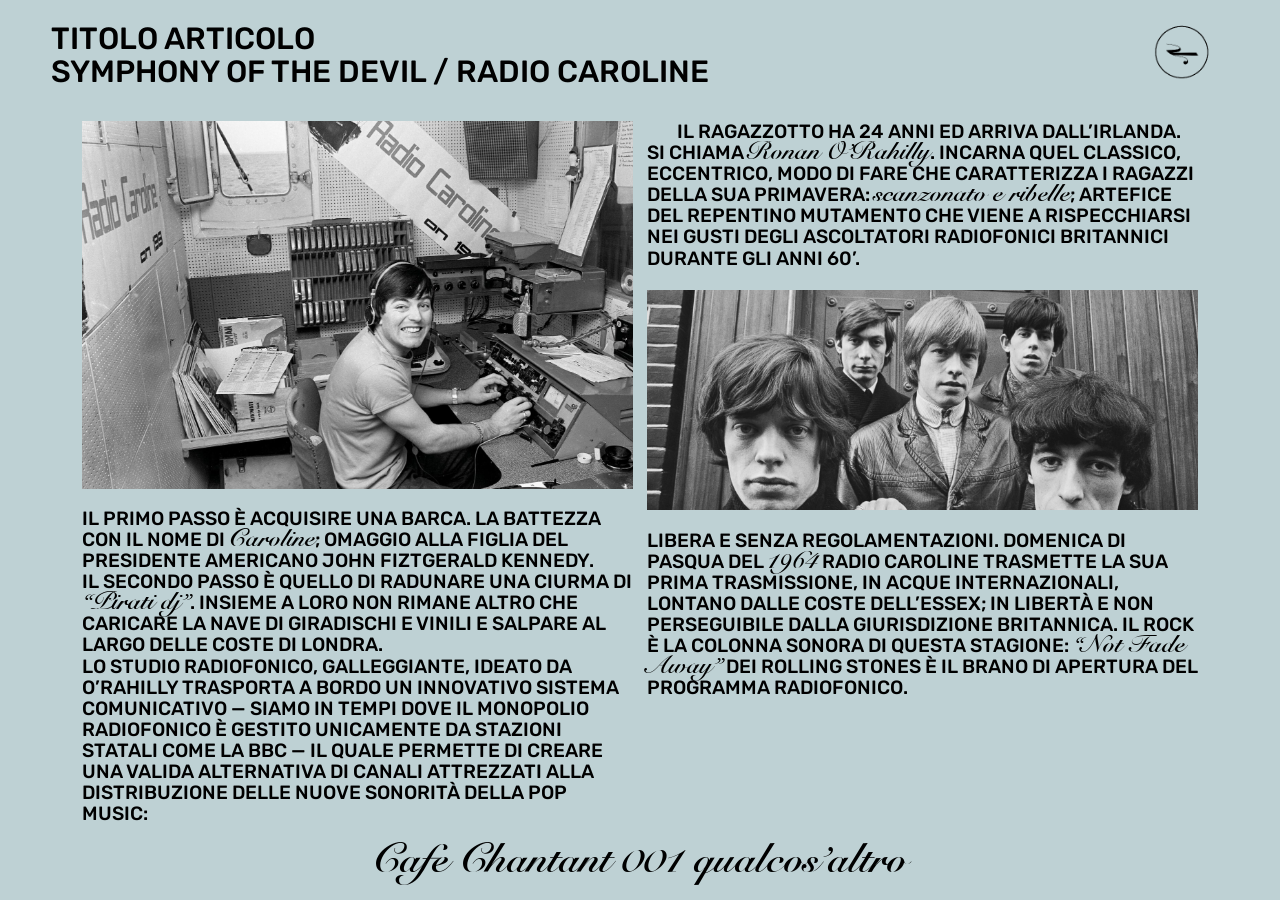
==== articolo-001.html @ ba3a2f0f "Add manifesto page, article pages 001-004, fixed header/footer layout, plane icon Co-Authored-By: Cl" ====
<!doctype html>
<html lang="it"><head><meta charset="utf-8"><meta name="viewport" content="width=device-width,initial-scale=1">
<title>Radio Caroline — Air Music</title>
<link rel="stylesheet" href="style.css"></head>
<body class="article-page"><div class="archive">
<header class="arthead"><div><h1>TITOLO ARTICOLO</h1><h2>SYMPHONY OF THE DEVIL / RADIO CAROLINE</h2></div><a href="cafe-chantant.html" aria-label="Archivio"><img src="img/plane.png" alt=""></a></header>
<div class="scroller"><article class="art">
<div class="two">
 <div class="col"><div class="ph h1 has-img"><img src="img/art001-1.jpg" alt="Tony Blackburn nello studio di Radio Caroline"></div><p>Il primo passo è acquisire una barca. La battezza con il nome di <span class="script">Caroline</span>; omaggio alla figlia del presidente americano John Fiztgerald Kennedy.<br>Il secondo passo è quello di radunare una ciurma di <span class="script">“Pirati dj”</span>. Insieme a loro non rimane altro che caricare la nave di giradischi e vinili e salpare al largo delle coste di Londra.<br>Lo studio radiofonico, galleggiante, ideato da O’Rahilly trasporta a bordo un innovativo sistema comunicativo — siamo in tempi dove il monopolio radiofonico è gestito unicamente da stazioni statali come la BBC — il quale permette di creare una valida alternativa di canali attrezzati alla distribuzione delle nuove sonorità della pop music:</p></div>
 <div class="col"><p class="ind">Il ragazzotto ha 24 anni ed arriva dall’Irlanda. Si chiama <span class="script">Ronan O’Rahilly</span>. Incarna quel classico, eccentrico, modo di fare che caratterizza i ragazzi della sua primavera: <span class="script">scanzonato e ribelle</span>; artefice del repentino mutamento che viene a rispecchiarsi nei gusti degli ascoltatori radiofonici britannici durante gli anni 60’.</p><div class="ph h2"><img src="img/art001-3.jpg" alt="I Rolling Stones" style="object-position:center 25%"></div><p>Libera e senza regolamentazioni. Domenica di Pasqua del <span class="script">1964</span> Radio Caroline trasmette la sua prima trasmissione, in acque internazionali, lontano dalle coste dell’Essex; in libertà e non perseguibile dalla giurisdizione britannica. Il rock è la colonna sonora di questa stagione: <span class="script">“Not Fade Away”</span> dei Rolling Stones è il brano di apertura del programma radiofonico.</p></div>
</div>
<div class="ph wide"><img src="img/art001-4.jpg" alt="Autobus a Londra" style="object-position:center 40%"></div>
<p class="full">Il clamore sociale lampante fin dai primissimi mesi, con milioni di ascoltatori che condividono le proprie giornate sintonizzati sulle frequenze musicali ed i contenuti di intrattenimento della “radio in mezzo al mare”.<br>Spinto dalle avvolgenti e taglienti voci di speaker come Tony Blackburn, Simon Dee e Dave Lee Travis, il network diviene talmente preponderante da costringere il governo a correre ai ripari.</p>
<p class="full">Il 15 agosto 1967 entra in vigore la legge “Marine Offences Act” stabilendo l’illegalità delle attività delle radio pirata gestite da persone sotto la legislazione inglese. Il fenomeno, a seguito delle aggiornate politiche governative, perde vigore, causando repentine chiusure di numerose stazioni radiofoniche. Radio Caroline non è esclusa. “All you need is love” dei Beatles è la traccia che chiude il viaggio di Radio Caroline. Trasmessa nell’ultimo periodo di vita della nave, la canzone diventa manifesto generazionale per ascoltatori e i produttori del fenomeno radio pirata, ritrovando elementi specifici della nascente ragione sociale inglese.</p>
<div class="two">
 <div class="col"><div class="ph half has-img"><img src="img/art001-2.jpg" alt="East Anglian Daily Times, 1965"></div><p>Ronan O’Rahilly è un chiaro esempio delle nuove ambizioni, che fomentano l’animo dei giovani inglesi della working class durante gli anni 60’.<br>L’epicentro del cambiamento è Londra. Il fenomeno verrà definito con il nome di Swinging London. Una metamorfosi di stile, atteggiamento e linguaggio che trasforma rapidamente la tetra metropoli post bellica nell’espressione "dondolante" della nuova cultura britannica.<br>Carnaby Street, nel quartiere Soho, è il cuore pulsante di questa esibizione, in cui musica, arte e moda, orientano i gusti artistici, esportandoli in tutto il mondo.<br>I Rolling Stones, i Beatles, gli Who sono gli esecutori principali della rivoluzione musicale.<br></p></div>
 <div class="col"><div class="ph h2"><img src="img/art001-5.jpg" alt="I Rolling Stones a Londra" style="object-position:center 50%"></div><div class="ph h2"><img src="img/art001-6.jpg" alt="Carnaby Street" style="object-position:center 45%"></div><p>I loro brani stravolgono i canoni sonori del panorama discografico. La ribellione verso il sistema politico e la ricerca di libertà sessuale, guidati da uno spregiudicato senso di romanticismo, ottengono un immediato consenso, consentendogli di raggiungere in breve tempo i primi posti delle classifiche mondiali.</p></div>
</div>
<div class="two"><div class="col"><p>L’amore, l’utilizzo di sostanze e l’attrazione per la psichedelia si mischiano all’anima dissidente delle nuove coscienze giovanili, accompagnate da un riscontro mediatico che focalizzerà l’attenzione delle istituzioni sul fenomeno sociale. Impegno che sarà evidenziato in diversi episodi tra cui quello capitato a Mick Jagger e la sua compagna Marianne Faithfull, arrestati nella loro abitazione di Cheyne Walk per possesso di cannabis il 24 maggio 1968.</p></div><div class="col"></div></div>
<div class="ph wide70"><img src="img/art001-7.jpg" alt="Swinging London" style="object-position:center 50%"></div>
<p class="full">A dare colore ad una Londra grigia e cupa sono le menti artistiche della corrente della Pop Art. Eduardo Paolozzi, Richard Hamilton, David Hockney sono alcuni dei nomi che hanno attirato milioni di visitatori nei musei con le proprie esposizioni di opere d’arte.<br>La fotografia dell’universo artistico della Swinging London la cura David Bailey, scattattando copertine per i Rolling Stones o riviste come Vogue che allineano la moda al centro del rinnovamento culturale. Da ora in avanti indossare una minigonna, farsi un nuovo taglio di capelli, vivere nel modo di Jean Shrimpton, sarà il sogno di ogni ragazza del mondo.</p>
<section class="sugg"><h2>Air Music Suggestion</h2><div class="vids">
<div class="vid" data-yt="qN5zw04WxCc"><div class="box"><div class="play"></div></div><span>My Generation - The Who</span></div>
<div class="vid"><div class="box"><div class="play"></div></div><span>Eric is here - Eric Burdon e The Animals</span></div>
<div class="vid"><div class="box"><div class="play"></div></div><span>Magical Mystery Tour - The Beatles</span></div>
</div></section>
</article></div>
<footer class="script artfoot">Cafe Chantant 001 qualcos’altro</footer></div><script src="video.js"></script></body></html>
---- style.css ----
@font-face{font-family:'Rubik';src:url(fonts/Rubik.woff2) format('woff2');font-weight:300 900;font-display:swap}
@font-face{font-family:'Snell Roundhand';src:url(fonts/SnellRoundhand-Bold.woff2) format('woff2');font-weight:400;font-display:swap}
:root{--bg:#BED1D4;--ink:#000;--white:#fff;--wip:#8a8f90}
*{box-sizing:border-box;margin:0;padding:0}
html,body{height:100%}
body{background:var(--bg);color:var(--ink);font-family:'Rubik',sans-serif;font-weight:400}
a{color:inherit;text-decoration:none}
.script{font-family:'Snell Roundhand',cursive;font-weight:400;text-transform:none}

/* HOME */
.home{min-height:100vh;display:grid;grid-template-rows:1fr auto;padding:0 4.5vw 5vh}
.hero{display:flex;align-items:center;gap:7vw;padding-top:4vh}
.hero .logo{width:50vw;max-width:760px;flex:none;display:block}
.menu{display:flex;flex-direction:column;gap:2.4vw;list-style:none}
.menu a{display:block;font-size:clamp(18px,2.7vw,36px);font-weight:500;text-transform:uppercase;line-height:1.1;white-space:nowrap}
.menu a.wip{color:var(--wip);pointer-events:auto;cursor:default}
.menu a:hover,.menu a:focus-visible{font-family:'Snell Roundhand',cursive;font-weight:400;text-transform:none;font-size:clamp(24px,3.6vw,48px);outline:none}
.tagline{text-align:center;font-size:clamp(14px,1.7vw,22px);font-weight:500;min-height:1.6em}
.tagline.script{font-size:clamp(18px,2.2vw,30px)}

/* BARRA ARCHIVIO */
.archive{height:100vh;height:100dvh;overflow:hidden;display:grid;grid-template-rows:auto 1fr auto;padding:0 4vw}
.archive header{padding:3vh 0 1.5vh;display:flex;justify-content:space-between;align-items:flex-start}
.archive header>a:not(.plane){display:block}
.plane img{width:clamp(56px,6.3vw,96px);display:block}
.archive h1{font-size:clamp(34px,4.6vw,64px);line-height:1}
.scroller{min-height:0;overflow-y:auto;padding:1.5vw 2vw 4vw;scrollbar-width:none}
.scroller::-webkit-scrollbar{display:none}
.archive footer{text-align:center;font-weight:500;font-size:clamp(12px,1.3vw,18px);padding:2.4vh 0}
.item{display:flex;align-items:center;justify-content:space-between;gap:4vw;margin-bottom:2.6vw}
.item img{width:min(34vw,420px);height:auto;display:block;flex:none}
.item .meta{flex:1;display:flex;flex-direction:column;align-items:flex-end;max-width:620px;margin:0 auto}
.item .name{font-size:clamp(34px,5vw,72px);line-height:1.05}
.item .row{display:flex;align-items:center;gap:1.5vw;width:100%;justify-content:flex-end}
.item .arrow{flex:1;height:1px;background:var(--ink);position:relative;max-width:20vw}
.item .arrow::before{content:'';position:absolute;left:0;top:-4px;width:9px;height:9px;border-left:1px solid var(--ink);border-bottom:1px solid var(--ink);transform:rotate(45deg) translate(2px,-2px) rotate(0)}
.item .code{font-size:clamp(18px,2.3vw,32px);font-weight:500}
.item:hover .name{text-decoration:underline;text-decoration-thickness:1px}

/* PLACEHOLDER */
.soon{min-height:100vh;display:grid;place-items:center;text-align:center;padding:4vw}
.soon h1{font-size:clamp(40px,7vw,96px);margin-bottom:2vh}
.soon p{font-size:clamp(14px,1.6vw,22px);font-weight:500}
.soon a{display:inline-block;margin-top:5vh;font-weight:500;text-transform:uppercase;border-bottom:1px solid}

@media (max-width:700px){
 .hero{flex-direction:column;justify-content:center;gap:6vh;align-items:flex-start}
 .hero .logo{width:92vw}
 .menu{gap:3vh}
 .item{flex-direction:column;align-items:flex-start}
 .item img{width:70vw}
 .item .meta{align-items:flex-start;width:100%}
 .cols{columns:1}
 .vid{width:70vw}
}

/* ARTICOLO */
.archive .arthead{padding:2.4vh 0 1.4vh}
.arthead img{width:clamp(56px,6.3vw,96px);display:block}
.arthead h1,.arthead h2{font-size:clamp(18px,2.4vw,36px);font-weight:500;line-height:1.1}
.article-page .scroller{padding:1.5vw 2.4vw 3vw}
.art{font-size:clamp(10px,1.5vw,23px);line-height:1.1;font-weight:500;text-transform:uppercase}
.art .two{display:grid;grid-template-columns:1fr 1fr;column-gap:1.2%;align-items:start}
.art .col{min-width:0}
.art p{margin-bottom:1.1em}
.art .ind{text-indent:1.6em}
.art .script{font-size:1.3em;line-height:.8;font-weight:400;text-transform:none}
.art .ph{background:var(--white);margin-bottom:1em}
.art .ph.h1,.art .ph.h2{aspect-ratio:2.5/1}
.art .ph.half{width:49%;margin-left:auto;aspect-ratio:1.2/1}
.art .ph.wide{aspect-ratio:5/1}
.art .ph.wide70{width:77%;aspect-ratio:3.9/1}
.archive .artfoot{font-weight:400;text-align:center;font-size:clamp(24px,3.2vw,48px);padding:1.4vh 0 1.8vh;line-height:1.2}
.sugg h2{font-size:clamp(11px,1.3vw,18px);font-weight:500;margin:5vh 0 2vh}
.vids{display:flex;gap:1.2vw;overflow-x:auto;scrollbar-width:none}
.vid{flex:none;width:44%}
.vid .box{background:#1b1b1b;aspect-ratio:1.5/1;display:grid;place-items:center}
.vid .play{width:3.6vw;min-width:34px;aspect-ratio:1;border-radius:50%;background:#fff;display:grid;place-items:center}
.vid .play::after{content:'';border-left:.9vw solid #000;border-top:.6vw solid transparent;border-bottom:.6vw solid transparent;margin-left:.2vw}
.vid span{display:block;font-size:clamp(9px,.95vw,13px);font-weight:500;margin-top:.6vh;text-transform:uppercase}
@media (max-width:700px){.art .two{grid-template-columns:1fr}.art{font-size:13px}.vid{width:75%}}

@media (max-width:1024px){.item .arrow{display:none}.item .row{justify-content:flex-start}}

/* HOME ICON */
.home-plane{position:fixed;top:3vh;right:4.5vw;z-index:2}
.home-plane img{width:clamp(56px,6.3vw,96px);display:block}

/* MANIFESTO */
.manifesto-page{overflow:hidden;background:#000}
.manifesto{position:fixed;inset:0;width:100vw;height:100vh;height:100dvh}
.manifesto img{width:100%;height:100%;object-fit:contain;display:block}
.manifesto .back,.manifesto .snd{position:fixed;z-index:2;font-weight:500;text-transform:uppercase;font-size:clamp(12px,1.3vw,18px);color:var(--ink);background:var(--bg);border:0;padding:.7em 1.1em;cursor:pointer;font-family:inherit}
.manifesto .back{top:3vh;left:4vw}
.manifesto .snd{bottom:3vh;right:4vw}

.art .ph.has-img{aspect-ratio:auto;background:none}
.art .ph.has-img img{width:100%;height:auto;display:block}
.art .ph img{width:100%;height:100%;object-fit:cover;display:block}
.art .ph.has-img img{height:auto}
.vid .box{overflow:hidden}
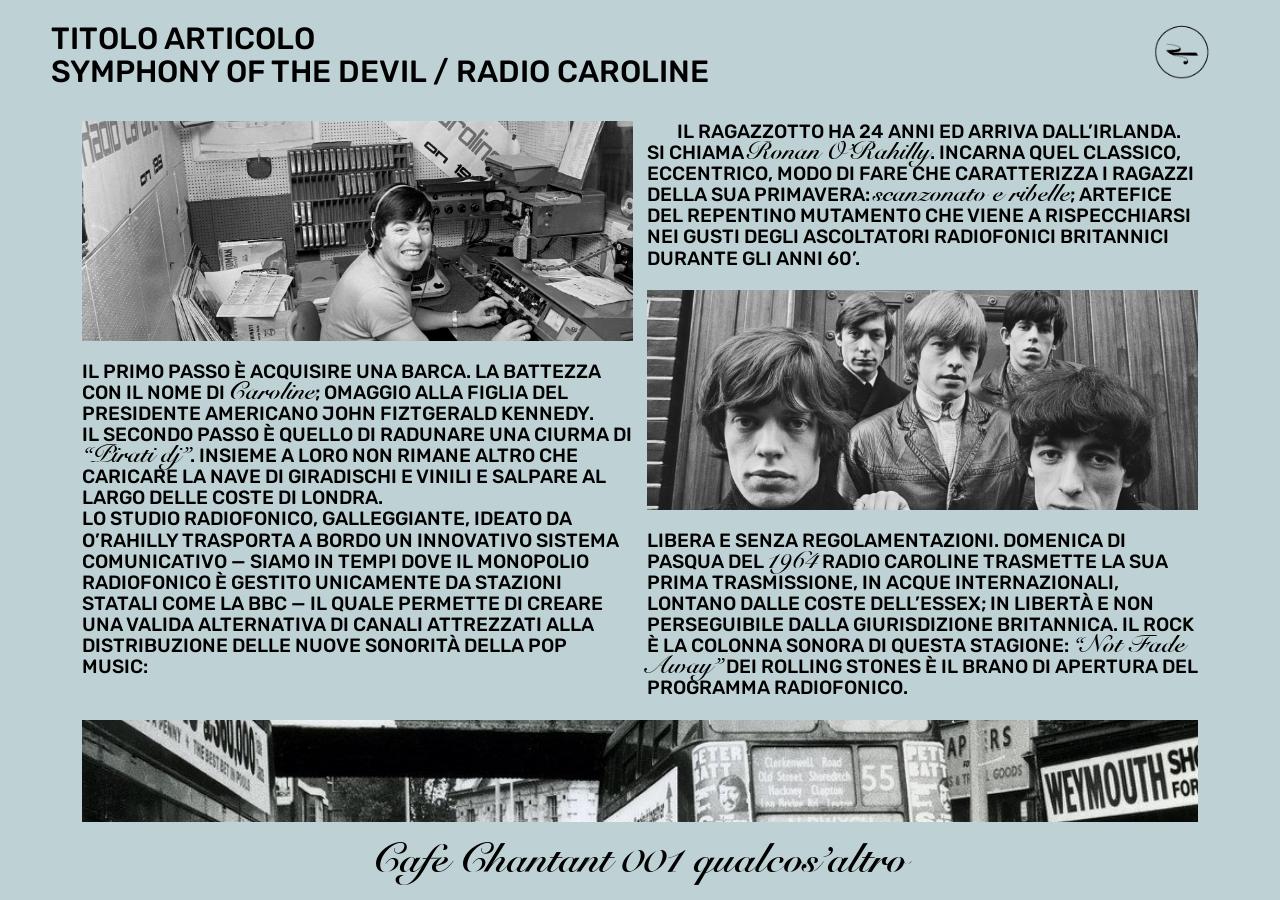
==== commit b344ff6f: "Article 001: restore PDF structure, better crops and sizes Co-Authored-By: Claude Sonnet 5.5 <norepl" ====
--- a/articolo-001.html
+++ b/articolo-001.html
@@ -6,19 +6,19 @@
 <header class="arthead"><div><h1>TITOLO ARTICOLO</h1><h2>SYMPHONY OF THE DEVIL / RADIO CAROLINE</h2></div><a href="cafe-chantant.html" aria-label="Archivio"><img src="img/plane.png" alt=""></a></header>
 <div class="scroller"><article class="art">
 <div class="two">
- <div class="col"><div class="ph h1 has-img"><img src="img/art001-1.jpg" alt="Tony Blackburn nello studio di Radio Caroline"></div><p>Il primo passo è acquisire una barca. La battezza con il nome di <span class="script">Caroline</span>; omaggio alla figlia del presidente americano John Fiztgerald Kennedy.<br>Il secondo passo è quello di radunare una ciurma di <span class="script">“Pirati dj”</span>. Insieme a loro non rimane altro che caricare la nave di giradischi e vinili e salpare al largo delle coste di Londra.<br>Lo studio radiofonico, galleggiante, ideato da O’Rahilly trasporta a bordo un innovativo sistema comunicativo — siamo in tempi dove il monopolio radiofonico è gestito unicamente da stazioni statali come la BBC — il quale permette di creare una valida alternativa di canali attrezzati alla distribuzione delle nuove sonorità della pop music:</p></div>
- <div class="col"><p class="ind">Il ragazzotto ha 24 anni ed arriva dall’Irlanda. Si chiama <span class="script">Ronan O’Rahilly</span>. Incarna quel classico, eccentrico, modo di fare che caratterizza i ragazzi della sua primavera: <span class="script">scanzonato e ribelle</span>; artefice del repentino mutamento che viene a rispecchiarsi nei gusti degli ascoltatori radiofonici britannici durante gli anni 60’.</p><div class="ph h2"><img src="img/art001-3.jpg" alt="I Rolling Stones" style="object-position:center 25%"></div><p>Libera e senza regolamentazioni. Domenica di Pasqua del <span class="script">1964</span> Radio Caroline trasmette la sua prima trasmissione, in acque internazionali, lontano dalle coste dell’Essex; in libertà e non perseguibile dalla giurisdizione britannica. Il rock è la colonna sonora di questa stagione: <span class="script">“Not Fade Away”</span> dei Rolling Stones è il brano di apertura del programma radiofonico.</p></div>
+ <div class="col"><div class="ph h1"><img src="img/art001-1.jpg" alt="Tony Blackburn nello studio di Radio Caroline" style="object-position:center 52%"></div><p>Il primo passo è acquisire una barca. La battezza con il nome di <span class="script">Caroline</span>; omaggio alla figlia del presidente americano John Fiztgerald Kennedy.<br>Il secondo passo è quello di radunare una ciurma di <span class="script">“Pirati dj”</span>. Insieme a loro non rimane altro che caricare la nave di giradischi e vinili e salpare al largo delle coste di Londra.<br>Lo studio radiofonico, galleggiante, ideato da O’Rahilly trasporta a bordo un innovativo sistema comunicativo — siamo in tempi dove il monopolio radiofonico è gestito unicamente da stazioni statali come la BBC — il quale permette di creare una valida alternativa di canali attrezzati alla distribuzione delle nuove sonorità della pop music:</p></div>
+ <div class="col"><p class="ind">Il ragazzotto ha 24 anni ed arriva dall’Irlanda. Si chiama <span class="script">Ronan O’Rahilly</span>. Incarna quel classico, eccentrico, modo di fare che caratterizza i ragazzi della sua primavera: <span class="script">scanzonato e ribelle</span>; artefice del repentino mutamento che viene a rispecchiarsi nei gusti degli ascoltatori radiofonici britannici durante gli anni 60’.</p><div class="ph h2"><img src="img/art001-3.jpg" alt="I Rolling Stones" style="object-position:center 30%"></div><p>Libera e senza regolamentazioni. Domenica di Pasqua del <span class="script">1964</span> Radio Caroline trasmette la sua prima trasmissione, in acque internazionali, lontano dalle coste dell’Essex; in libertà e non perseguibile dalla giurisdizione britannica. Il rock è la colonna sonora di questa stagione: <span class="script">“Not Fade Away”</span> dei Rolling Stones è il brano di apertura del programma radiofonico.</p></div>
 </div>
-<div class="ph wide"><img src="img/art001-4.jpg" alt="Autobus a Londra" style="object-position:center 40%"></div>
+<div class="ph wide"><img src="img/art001-4.jpg" alt="Autobus a Londra" style="object-position:center 38%"></div>
 <p class="full">Il clamore sociale lampante fin dai primissimi mesi, con milioni di ascoltatori che condividono le proprie giornate sintonizzati sulle frequenze musicali ed i contenuti di intrattenimento della “radio in mezzo al mare”.<br>Spinto dalle avvolgenti e taglienti voci di speaker come Tony Blackburn, Simon Dee e Dave Lee Travis, il network diviene talmente preponderante da costringere il governo a correre ai ripari.</p>
 <p class="full">Il 15 agosto 1967 entra in vigore la legge “Marine Offences Act” stabilendo l’illegalità delle attività delle radio pirata gestite da persone sotto la legislazione inglese. Il fenomeno, a seguito delle aggiornate politiche governative, perde vigore, causando repentine chiusure di numerose stazioni radiofoniche. Radio Caroline non è esclusa. “All you need is love” dei Beatles è la traccia che chiude il viaggio di Radio Caroline. Trasmessa nell’ultimo periodo di vita della nave, la canzone diventa manifesto generazionale per ascoltatori e i produttori del fenomeno radio pirata, ritrovando elementi specifici della nascente ragione sociale inglese.</p>
 <div class="two">
  <div class="col"><div class="ph half has-img"><img src="img/art001-2.jpg" alt="East Anglian Daily Times, 1965"></div><p>Ronan O’Rahilly è un chiaro esempio delle nuove ambizioni, che fomentano l’animo dei giovani inglesi della working class durante gli anni 60’.<br>L’epicentro del cambiamento è Londra. Il fenomeno verrà definito con il nome di Swinging London. Una metamorfosi di stile, atteggiamento e linguaggio che trasforma rapidamente la tetra metropoli post bellica nell’espressione "dondolante" della nuova cultura britannica.<br>Carnaby Street, nel quartiere Soho, è il cuore pulsante di questa esibizione, in cui musica, arte e moda, orientano i gusti artistici, esportandoli in tutto il mondo.<br>I Rolling Stones, i Beatles, gli Who sono gli esecutori principali della rivoluzione musicale.<br></p></div>
- <div class="col"><div class="ph h2"><img src="img/art001-5.jpg" alt="I Rolling Stones a Londra" style="object-position:center 50%"></div><div class="ph h2"><img src="img/art001-6.jpg" alt="Carnaby Street" style="object-position:center 45%"></div><p>I loro brani stravolgono i canoni sonori del panorama discografico. La ribellione verso il sistema politico e la ricerca di libertà sessuale, guidati da uno spregiudicato senso di romanticismo, ottengono un immediato consenso, consentendogli di raggiungere in breve tempo i primi posti delle classifiche mondiali.</p></div>
+ <div class="col"><div class="ph h2"><img src="img/art001-6.jpg" alt="Carnaby Street" style="object-position:center 28%"></div><div class="ph h2"><img src="img/art001-5.jpg" alt="I Rolling Stones a Londra" style="object-position:center 40%"></div><p>I loro brani stravolgono i canoni sonori del panorama discografico. La ribellione verso il sistema politico e la ricerca di libertà sessuale, guidati da uno spregiudicato senso di romanticismo, ottengono un immediato consenso, consentendogli di raggiungere in breve tempo i primi posti delle classifiche mondiali.</p><p>L’amore, l’utilizzo di sostanze e l’attrazione per la psichedelia si mischiano all’anima dissidente delle nuove coscienze giovanili, accompagnate da un riscontro mediatico che focalizzerà l’attenzione delle istituzioni sul fenomeno sociale. Impegno che sarà evidenziato in diversi episodi tra cui quello capitato a Mick Jagger e la sua compagna Marianne Faithfull, arrestati nella loro abitazione di Cheyne Walk per possesso di cannabis il 24 maggio 1968.</p></div>
 </div>
-<div class="two"><div class="col"><p>L’amore, l’utilizzo di sostanze e l’attrazione per la psichedelia si mischiano all’anima dissidente delle nuove coscienze giovanili, accompagnate da un riscontro mediatico che focalizzerà l’attenzione delle istituzioni sul fenomeno sociale. Impegno che sarà evidenziato in diversi episodi tra cui quello capitato a Mick Jagger e la sua compagna Marianne Faithfull, arrestati nella loro abitazione di Cheyne Walk per possesso di cannabis il 24 maggio 1968.</p></div><div class="col"></div></div>
-<div class="ph wide70"><img src="img/art001-7.jpg" alt="Swinging London" style="object-position:center 50%"></div>
+<div class="ph wide70"><img src="img/art001-7.jpg" alt="Swinging London" style="object-position:center 46%"></div>
 <p class="full">A dare colore ad una Londra grigia e cupa sono le menti artistiche della corrente della Pop Art. Eduardo Paolozzi, Richard Hamilton, David Hockney sono alcuni dei nomi che hanno attirato milioni di visitatori nei musei con le proprie esposizioni di opere d’arte.<br>La fotografia dell’universo artistico della Swinging London la cura David Bailey, scattattando copertine per i Rolling Stones o riviste come Vogue che allineano la moda al centro del rinnovamento culturale. Da ora in avanti indossare una minigonna, farsi un nuovo taglio di capelli, vivere nel modo di Jean Shrimpton, sarà il sogno di ogni ragazza del mondo.</p>
+<section class="sugg carosello"><h2>Carosello</h2><video controls playsinline preload="none" poster="img/carosello-poster.jpg" src="video/carosello.mp4"></video></section>
 <section class="sugg"><h2>Air Music Suggestion</h2><div class="vids">
 <div class="vid" data-yt="qN5zw04WxCc"><div class="box"><div class="play"></div></div><span>My Generation - The Who</span></div>
 <div class="vid"><div class="box"><div class="play"></div></div><span>Eric is here - Eric Burdon e The Animals</span></div>
--- a/style.css
+++ b/style.css
@@ -99,3 +99,4 @@
 .art .ph img{width:100%;height:100%;object-fit:cover;display:block}
 .art .ph.has-img img{height:auto}
 .vid .box{overflow:hidden}
+.carosello video{display:block;width:min(100%,420px);aspect-ratio:4/5;background:#1b1b1b}
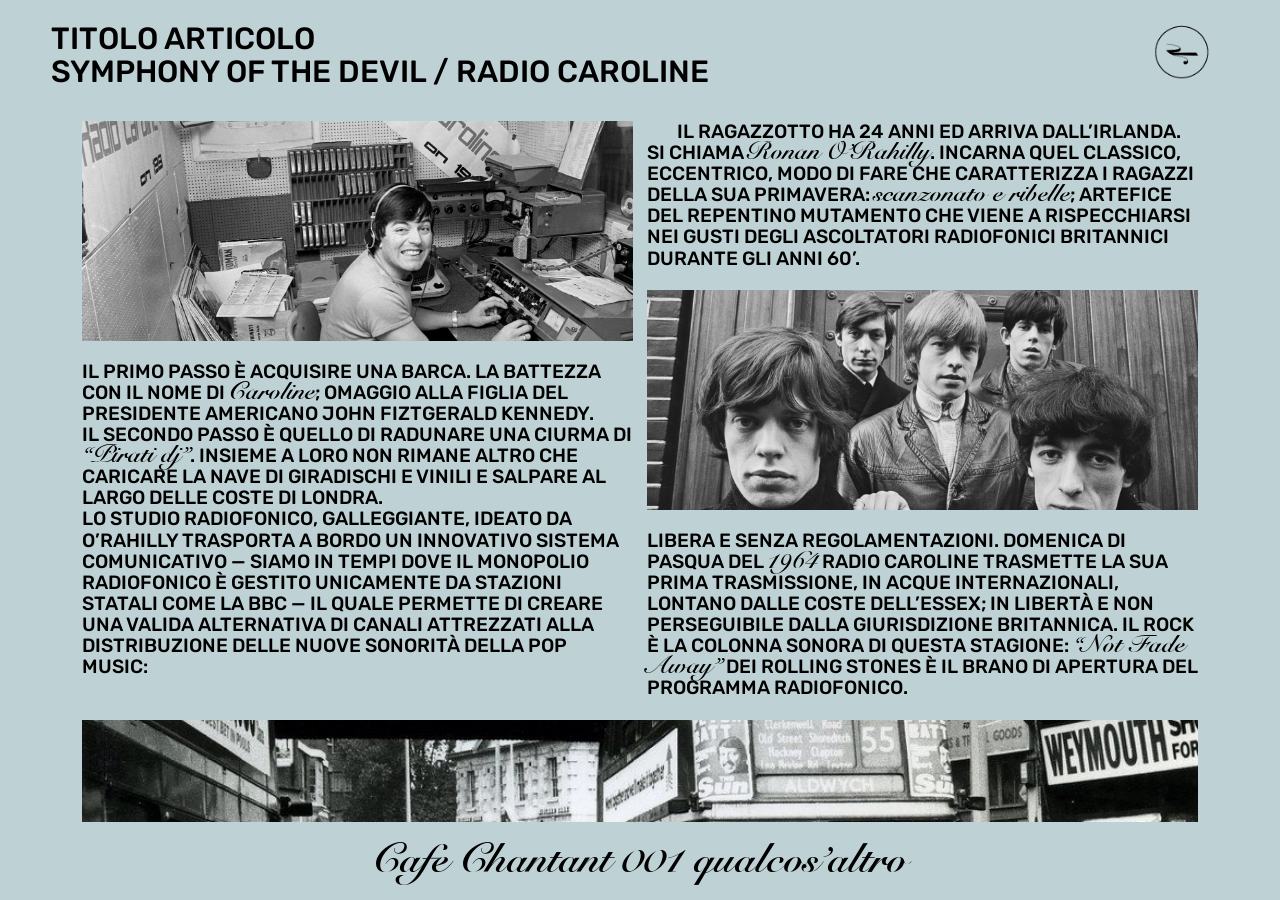
==== commit 93e1b781: "Rimuove aereo dalla home e dà più respiro all'immagine del bus Co-Authored-By: Claude Sonnet 5.5 <no" ====
--- a/articolo-001.html
+++ b/articolo-001.html
@@ -9,7 +9,7 @@
  <div class="col"><div class="ph h1"><img src="img/art001-1.jpg" alt="Tony Blackburn nello studio di Radio Caroline" style="object-position:center 52%"></div><p>Il primo passo è acquisire una barca. La battezza con il nome di <span class="script">Caroline</span>; omaggio alla figlia del presidente americano John Fiztgerald Kennedy.<br>Il secondo passo è quello di radunare una ciurma di <span class="script">“Pirati dj”</span>. Insieme a loro non rimane altro che caricare la nave di giradischi e vinili e salpare al largo delle coste di Londra.<br>Lo studio radiofonico, galleggiante, ideato da O’Rahilly trasporta a bordo un innovativo sistema comunicativo — siamo in tempi dove il monopolio radiofonico è gestito unicamente da stazioni statali come la BBC — il quale permette di creare una valida alternativa di canali attrezzati alla distribuzione delle nuove sonorità della pop music:</p></div>
  <div class="col"><p class="ind">Il ragazzotto ha 24 anni ed arriva dall’Irlanda. Si chiama <span class="script">Ronan O’Rahilly</span>. Incarna quel classico, eccentrico, modo di fare che caratterizza i ragazzi della sua primavera: <span class="script">scanzonato e ribelle</span>; artefice del repentino mutamento che viene a rispecchiarsi nei gusti degli ascoltatori radiofonici britannici durante gli anni 60’.</p><div class="ph h2"><img src="img/art001-3.jpg" alt="I Rolling Stones" style="object-position:center 30%"></div><p>Libera e senza regolamentazioni. Domenica di Pasqua del <span class="script">1964</span> Radio Caroline trasmette la sua prima trasmissione, in acque internazionali, lontano dalle coste dell’Essex; in libertà e non perseguibile dalla giurisdizione britannica. Il rock è la colonna sonora di questa stagione: <span class="script">“Not Fade Away”</span> dei Rolling Stones è il brano di apertura del programma radiofonico.</p></div>
 </div>
-<div class="ph wide"><img src="img/art001-4.jpg" alt="Autobus a Londra" style="object-position:center 38%"></div>
+<div class="ph wide" style="aspect-ratio:2.6/1"><img src="img/art001-4.jpg" alt="Autobus a Londra" style="object-position:center 78%"></div>
 <p class="full">Il clamore sociale lampante fin dai primissimi mesi, con milioni di ascoltatori che condividono le proprie giornate sintonizzati sulle frequenze musicali ed i contenuti di intrattenimento della “radio in mezzo al mare”.<br>Spinto dalle avvolgenti e taglienti voci di speaker come Tony Blackburn, Simon Dee e Dave Lee Travis, il network diviene talmente preponderante da costringere il governo a correre ai ripari.</p>
 <p class="full">Il 15 agosto 1967 entra in vigore la legge “Marine Offences Act” stabilendo l’illegalità delle attività delle radio pirata gestite da persone sotto la legislazione inglese. Il fenomeno, a seguito delle aggiornate politiche governative, perde vigore, causando repentine chiusure di numerose stazioni radiofoniche. Radio Caroline non è esclusa. “All you need is love” dei Beatles è la traccia che chiude il viaggio di Radio Caroline. Trasmessa nell’ultimo periodo di vita della nave, la canzone diventa manifesto generazionale per ascoltatori e i produttori del fenomeno radio pirata, ritrovando elementi specifici della nascente ragione sociale inglese.</p>
 <div class="two">
